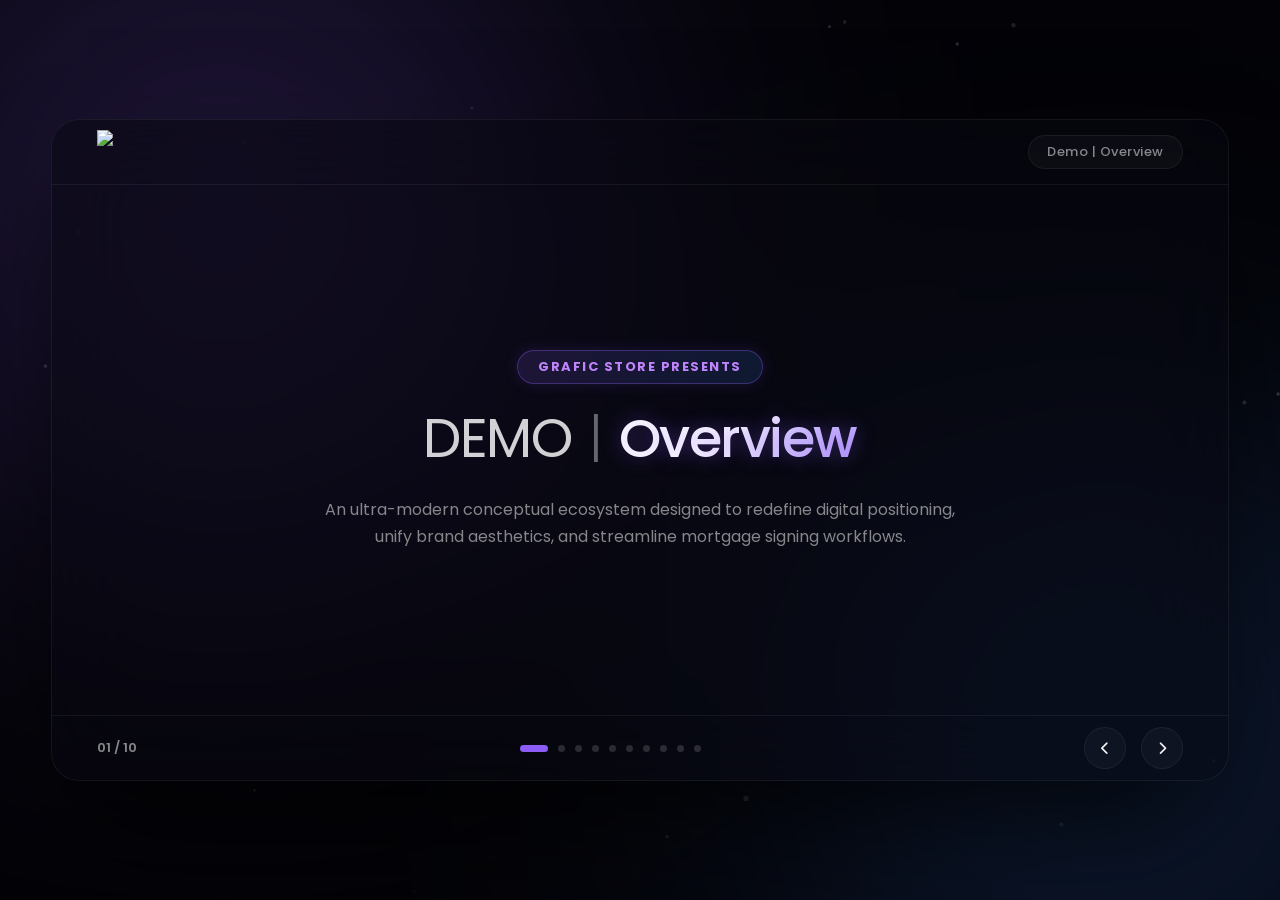
==== index.html @ 29090234 "Update index.html" ====
<!DOCTYPE html>
<html lang="es">
<head>
    <meta charset="UTF-8">
    <meta name="viewport" content="width=device-width, initial-scale=1.0">
    <title> Demo | Overview - Rebranding Snapdocs</title>
    <link rel="preconnect" href="https://fonts.googleapis.com">
    <link rel="preconnect" href="https://fonts.gstatic.com" crossorigin>
    <link href="https://fonts.googleapis.com/css2?family=Poppins:wght@300;400;500;600;700;800;900&family=Space+Grotesk:wght@500;700&display=swap" rel="stylesheet">
    <link rel="stylesheet" href="https://cdnjs.cloudflare.com/ajax/libs/font-awesome/6.4.0/css/all.min.css">
    <link rel="stylesheet" href="style.css">

    <style>
        /* LIGHTBOX */
        #lightbox {
            display: none;
            position: fixed;
            inset: 0;
            z-index: 9999;
            background: rgba(0, 0, 0, 0.92);
            backdrop-filter: blur(20px);
            align-items: center;
            justify-content: center;
            cursor: zoom-out;
        }
        #lightbox.open {
            display: flex;
        }
        #lightbox-content {
            position: relative;
            max-width: 92vw;
            max-height: 92vh;
            display: flex;
            align-items: center;
            justify-content: center;
        }
        #lightbox-img {
            max-width: 92vw;
            max-height: 92vh;
            border-radius: 16px;
            object-fit: contain;
            box-shadow: 0 40px 80px rgba(0,0,0,0.8);
            display: none;
        }
        #lightbox-video {
            width: min(92vw, calc(92vh * 9 / 16));
            height: min(92vh, calc(92vw * 16 / 9));
            border-radius: 16px;
            border: none;
            display: none;
            box-shadow: 0 40px 80px rgba(0,0,0,0.8);
        }
        #lightbox-close {
            position: fixed;
            top: 24px;
            right: 28px;
            width: 44px;
            height: 44px;
            background: rgba(255,255,255,0.08);
            border: 1px solid rgba(255,255,255,0.15);
            border-radius: 50%;
            color: #fff;
            font-size: 20px;
            cursor: pointer;
            display: flex;
            align-items: center;
            justify-content: center;
            transition: all 0.3s ease;
            z-index: 10000;
        }
        #lightbox-close:hover {
            background: rgba(255,255,255,0.18);
            transform: scale(1.1);
        }
        .media-placeholder {
            cursor: zoom-in;
        }
    </style>
</head>
<body>

    
    <!-- LIGHTBOX -->
    <div id="lightbox">
        <button id="lightbox-close"><i class="fa-solid fa-xmark"></i></button>
        <div id="lightbox-content">
            <img id="lightbox-img" src="" alt="fullscreen">
            <iframe id="lightbox-video" src="" allow="autoplay; fullscreen" allowfullscreen></iframe>
        </div>
    </div>

    <canvas id="bg-canvas"></canvas>

    <div class="ambient-glows">
        <div class="glow-orb glow-1" id="orb1"></div>
        <div class="glow-orb glow-2" id="orb2"></div>
    </div>

    <div class="presentation-frame">
        
        <!-- HEADER -->
        <div class="presentation-header">
            <div class="agency-logo" id="header-logo">
                <img src="https://i.ibb.co/gbS6cgdw/LOGO-GS-3-2.png" style="height: 44px; width: auto; object-fit: contain;">
            </div>
            <div class="brand-indicator" id="header-indicator">Demo | Overview</div>
        </div>

        <!-- SLIDES -->
        <div class="slides-viewport" id="viewport">

            <!-- SLIDE 1: PORTADA -->
            <div class="slide active" data-theme="grafic" data-title="Demo | Visión general">
                <div style="text-align: center; max-width: 850px; margin: 0 auto; display: flex; flex-direction: column; align-items: center; justify-content: center; height: 100%;">
                    <span class="cyber-badge">Grafic Store Presents</span>
                    <h1 class="slide-title-large" style="margin-bottom: 25px; line-height: 1.2;">
                        <span style="font-weight: 400; opacity: 0.85;">DEMO</span> 
                        <span style="font-weight: 300; opacity: 0.4; margin: 0 10px;">|</span> 
                        <span style="font-weight: 500;" class="text-glow-cyber">Overview</span>
                    </h1>
                    <p class="text-desc" style="max-width: 650px; font-size: 16px; text-align: center; margin-bottom: 0;">
                        An ultra-modern conceptual ecosystem designed to redefine digital positioning, unify brand aesthetics, and streamline mortgage signing workflows.
                    </p>
                </div>
            </div>

            <!-- SLIDE 2: IMAGEN FULL -->

            <div class="slide" data-theme="grafic" data-title="CRM Optimization">
                <div class="slide-focused-layout">    
                    <div class="focused-media-container">
                        <!-- SLIDE 2/3 - IMAGEN FULL. Reemplaza el src con tu link de ibb.co -->
                        <div class="media-placeholder">
                            <img src="https://i.ibb.co/Xrz2wTmD/CRM-2-0.jpg" alt="CRM Grafic Store" onerror="this.style.display='none'; this.nextElementSibling.style.display='flex';">
                            <div class="placeholder-info" style="display:none;">
                                <i class="fa-solid fa-image" style="color: var(--accent-grafic)"></i>
                                <p style="font-weight:500; font-size:15px;">slide-3-crm.png</p>
                            </div>
                        </div>
                    </div>
                </div>
            </div>

            <!-- SLIDE 3: PROPUESTA SNAPDOCS INTRO -->
                <div class="slide" data-theme="snapdocs" data-title="Snapdocs proposal">
                <div class="slide-focused-layout">
                    <div class="focused-media-container">
                        <!-- 
                            ============================================================
                            SLIDE 4 - BRAND IDENTITY / PALETA DE COLORES
                            Coloca tu imagen en /public/img/ y actualiza el src abajo.
                            Ejemplo: src="/slide-4-brand-identity.png"
                            ============================================================
                        -->
                        <div class="media-placeholder" style="border-color: rgba(255,107,0,0.2);">
                            <img src="https://i.ibb.co/27Hw1ghk/SNAP.png" alt="Snapdocs Brand Identity" onerror="this.style.display='none'; this.nextElementSibling.style.display='flex';">
                            <div class="placeholder-info" style="display:none;">
                                <i class="fa-solid fa-palette" style="color: var(--accent-snapdocs)"></i>
                                <p style="font-weight:500; font-size:15px;">slide-4-brand-identity.png</p>
                                <p style="font-size:12px; color:var(--text-muted);">Coloca la imagen en /public/img/</p>
                            </div>
                        </div>
                    </div>
                </div>
            </div>

            <!-- SLIDE 4: PORTADA FACEBOOK -->
            <div class="slide" data-theme="snapdocs" data-title="Facebook Cover">
                <div class="slide-focused-layout">
                    <div class="focused-media-container">
                        <!-- 
                            ============================================================
                            SLIDE 5 - PORTADA FACEBOOK (820 x 312 px recomendado)
                            Coloca tu imagen en /public/img/ y actualiza el src abajo.
                            Ejemplo: src="https://i.ibb.co/PvLNTbbC/SNAP-PORTADA-2x.jpg"
                            ============================================================
                        -->
                        <div class="media-placeholder" style="border-color: rgba(255,107,0,0.2);">
                            <img src="https://i.ibb.co/PvLNTbbC/SNAP-PORTADA-2x.jpg" alt="Portada de Facebook" onerror="this.style.display='none'; this.nextElementSibling.style.display='flex';">
                            <div class="placeholder-info" style="display:none;">
                                <i class="fa-brands fa-facebook" style="color: var(--accent-snapdocs)"></i>
                                <p style="font-weight:500; font-size:15px;">slide-5-facebook-cover.jpg</p>
                                <p style="font-size:12px; color:var(--text-muted);">(820 x 312 px)</p>
                            </div>
                        </div>
                    </div>
                </div>
            </div>

            <!-- SLIDE 5: MOCKUP DISPOSITIVO -->
            <div class="slide" data-theme="snapdocs" data-title="Mockup">
                <div class="slide-focused-layout">
                    <div class="focused-media-container">
                        <!-- 
                            ============================================================
                            SLIDE 6 - MOCKUP DISPOSITIVO (Laptop / Desktop)
                            Coloca tu imagen en /public/img/ y actualiza el src abajo.
                            Ejemplo: src="/slide-6-mockup-device.png"
                            ============================================================
                        -->
                        <div class="media-placeholder" style="border-color: rgba(255,107,0,0.2);">
                            <img src="https://i.ibb.co/WNVPKm93/VISTA-PREVIA.jpg" alt="Mockup en Dispositivo" onerror="this.style.display='none'; this.nextElementSibling.style.display='flex';">
                            <div class="placeholder-info" style="display:none;">
                                <i class="fa-solid fa-desktop" style="color: var(--accent-snapdocs)"></i>
                                <p style="font-weight:500; font-size:15px;">slide-6-mockup-device.png</p>
                                <p style="font-size:12px; color:var(--text-muted);">Dispositivo digital / Laptop</p>
                            </div>
                        </div>
                    </div>
                </div>
            </div>

            <!-- SLIDE 6: CARRUSEL 3 IMÁGENES -->
            <div class="slide" data-theme="snapdocs" data-title="carousel">
                <div class="slide-focused-layout">
                    <div class="focused-media-container">
                        <div style="display: grid; grid-template-columns: repeat(3, 1fr); gap: 20px; width: 100%; height: 100%;">
                            
                            <!-- 
                                ============================================================
                                SLIDE 7 - CARRUSEL: 3 imágenes (cuadradas idealmente)
                                Coloca tus imágenes en /public/img/ y actualiza los src.
                                slide-7-carousel-1.png
                                slide-7-carousel-2.png
                                slide-7-carousel-3.png
                                ============================================================
                            -->

                            <div class="media-placeholder" style="border-color: rgba(255,107,0,0.2);">
                                <img src="https://i.ibb.co/21PJw4vz/1.png" alt="Campaña 1" onerror="this.style.display='none'; this.nextElementSibling.style.display='flex';">
                                <div class="placeholder-info" style="display:none;">
                                    <i class="fa-solid fa-image" style="color: var(--accent-snapdocs); font-size: 32px;"></i>
                                    <p style="font-size:13px;">slide-7-carousel-1.png</p>
                                </div>
                            </div>

                            <div class="media-placeholder" style="border-color: rgba(255,107,0,0.2);">
                                <img src="https://i.ibb.co/hxghMWzP/2.png" alt="Campaña 2" onerror="this.style.display='none'; this.nextElementSibling.style.display='flex';">
                                <div class="placeholder-info" style="display:none;">
                                    <i class="fa-solid fa-image" style="color: var(--accent-snapdocs); font-size: 32px;"></i>
                                    <p style="font-size:13px;">slide-7-carousel-2.png</p>
                                </div>
                            </div>

                            <div class="media-placeholder" style="border-color: rgba(255,107,0,0.2);">
                                <img src="https://i.ibb.co/Psm5RkVF/3.png" alt="Campaña 3" onerror="this.style.display='none'; this.nextElementSibling.style.display='flex';">
                                <div class="placeholder-info"     style="display:none;">
                                    <i class="fa-solid fa-image" style="color: var(--accent-snapdocs); font-size: 32px;"></i>
                                    <p style="font-size:13px;">slide-7-carousel-3.png</p>
                                </div>
                            </div>

                        </div>
                    </div>
                </div>
            </div>

            <!-- SLIDE 7: MOCKUP ESTACIÓN DE TRABAJO -->
            <div class="slide" data-theme="snapdocs" data-title="highlights">
                <div class="slide-focused-layout">
                    <div class="focused-media-container">
                        <!-- 
                            ============================================================
                            SLIDE 8 - MOCKUP ESTACIÓN DE TRABAJO
                            Coloca tu imagen en /public/img/ y actualiza el src abajo.
                            Ejemplo: src="/slide-8-workstation.png"
                            ============================================================
                        -->
                        <div class="media-placeholder" style="border-color: rgba(255,107,0,0.2);">
                            <img src="https://i.ibb.co/6pr0L7j/ICONOSS2.png" alt="Mockup Corporativo" onerror="this.style.display='none'; this.nextElementSibling.style.display='flex';">
                            <div class="placeholder-info" style="display:none;">
                                <i class="fa-solid fa-laptop-code" style="color: var(--accent-snapdocs)"></i>
                                <p style="font-weight:500; font-size:15px;">slide-8-workstation.png</p>
                                <p style="font-size:12px; color:var(--text-muted);">Estación de trabajo corporativa</p>
                            </div>
                        </div>
                    </div>
                </div>
            </div>

            <!-- SLIDE 8: BRAND HIGHLIGHTS / TAGLINE -->
            <div class="slide" data-theme="snapdocs" data-title="Instagram feed">
                <div class="slide-focused-layout">
                    <div class="focused-media-container">
                        <!-- 
                            ============================================================
                            SLIDE 9 - BRAND HIGHLIGHT / TAGLINE ("Make mortgage a snap.")
                            Coloca tu imagen en /public/img/ y actualiza el src abajo.
                            Ejemplo: src="/slide-9-brand-highlight.png"
                            ============================================================
                        -->
                        <div class="media-placeholder" style="border-color: rgba(255,107,0,0.2);">
                            <img src="https://i.ibb.co/S4HT1vhL/FEED-IG.jpg" alt="Make mortgage a snap." onerror="this.style.display='none'; this.nextElementSibling.style.display='flex';">
                            <div class="placeholder-info" style="display:none;">
                                <i class="fa-solid fa-star" style="color: var(--accent-snapdocs)"></i>
                                <p style="font-weight:500; font-size:15px;">slide-9-brand-highlight.png</p>
                                <p style="font-size:12px; color:var(--text-muted);">Make mortgage a snap.</p>
                            </div>
                        </div>
                    </div>
                </div>
            </div>

            
<!-- SLIDE VIDEO VERTICAL -->
<div class="slide" data-theme="snapdocs" data-title="Video">
    <div class="slide-focused-layout">

        <div style="height: 90%; aspect-ratio: 9/16; position: relative; margin: 0 auto;">

            <div class="media-placeholder"
                style="position:relative; width:100%; height:100%; border-color: rgba(255,107,0,0.2); border-radius: 20px; overflow: hidden;">

                <video
                    autoplay
                    muted
                    loop
                    playsinline
                    webkit-playsinline
                    controls
                    style="
                        position:absolute;
                        top:0;
                        left:0;
                        width:100%;
                        height:100%;
                        object-fit:cover;
                        border-radius:20px;
                    ">

                    <source src="./video.mp4" type="video/mp4">

                </video>

            </div>

        </div>

    </div>
</div>

            
            <!-- SLIDE 10: CIERRE / CONTACTO -->
            <div class="slide slide-closing" data-theme="grafic" data-title="Closing">
                <div class="slide-focused-layout" style="justify-content: center; gap: 24px;">
                    <div style="text-align: center;">
                        <span class="cyber-badge" style="box-shadow: 0 0 25px rgba(139, 92, 246, 0.35);">Evoluciona tu Marca hoy con:</span>
                        <h1 class="slide-title-large" style="font-size: 58px; margin-bottom: 25px;"><span class="text-glow-cyber">Grafic Store</span></h1>
                    </div>
                    
                </div>
            </div>

        </div>

        <!-- FOOTER -->
        <div class="presentation-footer">
            <div class="slide-counter" id="slide-num">01 / 10</div>
            <div class="progress-dots" id="dots-container"></div>
            <div class="nav-buttons">
                <button class="nav-btn" id="prev-btn" title="Anterior"><i class="fa-solid fa-chevron-left"></i></button>
                <button class="nav-btn" id="next-btn" title="Siguiente"><i class="fa-solid fa-chevron-right"></i></button>
            </div>
        </div>

    </div>

    <script src="app.js"></script>

    <script>
        // LIGHTBOX
        const lightbox      = document.getElementById('lightbox');
        const lbImg         = document.getElementById('lightbox-img');
        const lbVideo       = document.getElementById('lightbox-video');
        const lbClose       = document.getElementById('lightbox-close');

        function openLightbox(type, src) {
            lightbox.classList.add('open');
            if (type === 'img') {
                lbImg.src = src;
                lbImg.style.display = 'block';
                lbVideo.style.display = 'none';
                lbVideo.src = '';
            } else {
                // video: añadir autoplay al src
                lbVideo.src = src.includes('?') ? src + '&autoplay=1' : src + '?autoplay=1';
                lbVideo.style.display = 'block';
                lbImg.style.display = 'none';
                lbImg.src = '';
            }
            document.body.style.overflow = 'hidden';
        }

        function closeLightbox() {
            lightbox.classList.remove('open');
            lbImg.src = '';
            lbVideo.src = '';
            lbImg.style.display = 'none';
            lbVideo.style.display = 'none';
            document.body.style.overflow = '';
        }

        // Click fuera cierra
        lightbox.addEventListener('click', (e) => {
            if (e.target === lightbox) closeLightbox();
        });

        lbClose.addEventListener('click', closeLightbox);

        // Tecla Escape cierra
        document.addEventListener('keydown', (e) => {
            if (e.key === 'Escape') closeLightbox();
        });

        // Asignar click a todas las imágenes dentro de media-placeholder
        document.addEventListener('DOMContentLoaded', () => {
            // Imágenes
            document.querySelectorAll('.media-placeholder img').forEach(img => {
                img.style.cursor = 'zoom-in';
                img.addEventListener('click', (e) => {
                    e.stopPropagation();
                    if (img.src && !img.src.includes('undefined')) {
                        openLightbox('img', img.src);
                    }
                });
            });

            // Iframes de video
            document.querySelectorAll('.media-placeholder iframe').forEach(iframe => {
                // Crear overlay clickeable encima del iframe
                const overlay = document.createElement('div');
                overlay.style.cssText = 'position:absolute;inset:0;z-index:6;cursor:zoom-in;';
                overlay.title = 'Click para pantalla completa';
                overlay.addEventListener('click', (e) => {
                    e.stopPropagation();
                    const src = iframe.src.replace('?autoplay=1','').replace('&autoplay=1','');
                    openLightbox('video', src);
                });
                iframe.parentElement.appendChild(overlay);
            });
        });
    </script>
</body>
</html>
---- style.css ----
:root {
    --bg-primary: #030307;
    --bg-secondary: #080811;
    --accent-grafic: #8b5cf6;
    --accent-snapdocs: #ff6b00;
    --glow-1: var(--accent-grafic);
    --glow-2: #3b82f6;
    --text-main: #f5f5f7;
    --text-muted: #86868b;
    --glass-bg: rgba(255, 255, 255, 0.02);
    --glass-border: rgba(255, 255, 255, 0.06);
    --transition-smooth: all 0.6s cubic-bezier(0.16, 1, 0.3, 1);
}

* {
    box-sizing: border-box;
    margin: 0;
    padding: 0;
    font-family: 'Poppins', sans-serif;
    -webkit-font-smoothing: antialiased;
}

body {
    background-color: var(--bg-primary);
    color: var(--text-main);
    overflow: hidden;
    height: 100vh;
    width: 100vw;
    display: flex;
    align-items: center;
    justify-content: center;
}

#bg-canvas {
    position: absolute;
    top: 0; left: 0;
    width: 100%; height: 100%;
    z-index: 1;
    pointer-events: none;
}

.ambient-glows {
    position: absolute;
    width: 100%; height: 100%;
    top: 0; left: 0;
    z-index: 2;
    pointer-events: none;
    overflow: hidden;
}

.glow-orb {
    position: absolute;
    border-radius: 50%;
    filter: blur(160px);
    opacity: 0.22;
    mix-blend-mode: screen;
    transition: var(--transition-smooth);
}

.glow-1 {
    width: 700px; height: 700px;
    background: var(--glow-1);
    top: -15%; left: -10%;
}

.glow-2 {
    width: 600px; height: 600px;
    background: var(--glow-2);
    bottom: -15%; right: -10%;
}

.presentation-frame {
    position: relative;
    width: 92vw;
    height: 51.75vw;
    max-width: 1366px;
    max-height: 768px;
    background: rgba(8, 8, 17, 0.55);
    border-radius: 28px;
    border: 1px solid var(--glass-border);
    backdrop-filter: blur(40px);
    z-index: 10;
    overflow: hidden;
    display: flex;
    flex-direction: column;
    box-shadow: 0 60px 120px -30px rgba(0,0,0,0.85);
}

.presentation-header {
    height: 65px;
    padding: 0 45px;
    display: flex;
    align-items: center;
    justify-content: space-between;
    border-bottom: 1px solid var(--glass-border);
    z-index: 20;
}

.agency-logo {
    font-weight: 800;
    font-size: 19px;
    letter-spacing: 1.5px;
    color: var(--text-main);
    display: flex;
    align-items: center;
    gap: 12px;
    transition: var(--transition-smooth);
}

.agency-logo span {
    color: var(--accent-grafic);
    text-shadow: 0 0 15px rgba(139, 92, 246, 0.6);
    transition: var(--transition-smooth);
}

.brand-indicator {
    font-size: 13px;
    color: var(--text-muted);
    font-weight: 500;
    background: rgba(255,255,255,0.03);
    padding: 6px 18px;
    border-radius: 30px;
    border: 1px solid var(--glass-border);
    letter-spacing: 0.5px;
}

.slides-viewport {
    flex: 1;
    position: relative;
    overflow: hidden;
}

.slide {
    position: absolute;
    top: 0; left: 0;
    width: 100%; height: 100%;
    padding: 10px 10px;
    display: flex;
    flex-direction: column;    
    justify-content: center;
    opacity: 0;
    pointer-events: none;
    transform: scale(0.97) translateY(15px);
    transition: opacity 0.8s cubic-bezier(0.16, 1, 0.3, 1), transform 0.8s cubic-bezier(0.16, 1, 0.3, 1);
    z-index: 15;
}

.slide.active {
    opacity: 1;
    pointer-events: auto;
    transform: scale(1) translateY(0);
}

.presentation-footer {
    height: 65px;
    padding: 0 45px;
    display: flex;
    align-items: center;
    justify-content: space-between;
    border-top: 1px solid var(--glass-border);
    z-index: 20;
}

.nav-buttons { display: flex; gap: 15px; }

.nav-btn {
    background: rgba(255, 255, 255, 0.03);
    border: 1px solid var(--glass-border);
    color: var(--text-main);
    width: 42px; height: 42px;
    border-radius: 50%;
    cursor: pointer;
    display: flex;
    align-items: center;
    justify-content: center;
    transition: var(--transition-smooth);
}

.nav-btn:hover {
    background: rgba(255, 255, 255, 0.08);
    transform: scale(1.08);
    border-color: rgba(255, 255, 255, 0.18);
}

.slide-counter {
    font-size: 13px;
    color: var(--text-muted);
    font-weight: 600;
}

.progress-dots { display: flex; gap: 10px; }

.dot {
    width: 7px; height: 7px;
    border-radius: 50%;
    background: rgba(255, 255, 255, 0.15);
    cursor: pointer;
    transition: var(--transition-smooth);
}

.dot.active {
    background: var(--accent-grafic);
    width: 28px;
    border-radius: 12px;
}

/* LAYOUT ENFOCADO (80% ALTO) */
.slide-focused-layout {
    display:flex;
    align-items:center;
    justify-content:center;
    width:100%;
    height:100%;
    padding:0;
}

.focused-media-container {
    width: 100%;
    height: 100%;
    margin: 0 auto;
    position: relative;
}

/* TIPOGRAFÍA */
.slide-title-large {
    font-size: 54px;
    line-height: 1.15;
    margin-bottom: 20px;
    font-weight: 900;
    letter-spacing: -1.5px;
}

.slide-title-standard {
    font-size: 40px;
    margin-bottom: 20px;
    font-weight: 800;
    letter-spacing: -1px;
    background: linear-gradient(135deg, #fff, #a1a1a6);
    -webkit-background-clip: text;
    -webkit-text-fill-color: transparent;
}

.text-desc {
    font-size: 15px;
    color: var(--text-muted);
    line-height: 1.7;
    margin-bottom: 25px;
    font-weight: 400;
}

/* GLASS PANELS */
.glass-panel {
    background: var(--glass-bg);
    border: 1px solid var(--glass-border);
    border-radius: 20px;
    backdrop-filter: blur(15px);
    padding: 30px;
    transition: var(--transition-smooth);
}

.glass-panel:hover {
    border-color: rgba(255, 255, 255, 0.12);
    transform: translateY(-4px);
    background: rgba(255, 255, 255, 0.04);
}

/* MEDIA PLACEHOLDER */
.media-placeholder {
    position: relative;
    background: transparent;
    border: none;
    border-radius: 0;
    width: 100%;
    height: 100%;
    display: flex;
    align-items: center;
    justify-content: center;
    overflow: visible;
    transition: var(--transition-smooth);
    box-shadow: none;
}

.media-placeholder img,
.media-placeholder video {
    width: 100%;
    height: 100%;
    object-fit: contain;
    position: relative;
    top: auto;
    left: auto;
    border-radius: 0;
}

.placeholder-info {
    z-index: 5;
    text-align: center;
    padding: 20px;
    display: flex;
    flex-direction: column;
    align-items: center;
    gap: 12px;
}

.placeholder-info i {
    font-size: 40px;
    color: var(--text-muted);
}

/* GRID LAYOUTS */
.grid-2 {
    display: grid;
    grid-template-columns: 1.15fr 0.85fr;
    gap: 45px;
    height: 100%;
    align-items: center;
}

.service-list {
    display: flex;
    flex-direction: row;
    gap: 24px;
    margin-top: 15px;
    width: 100%;
}

.service-item {
    flex: 1;
    display: flex;
    flex-direction: column;
    align-items: flex-start;
    gap: 15px;
}

.service-icon {
    width: 48px; height: 48px;
    background: rgba(139, 92, 246, 0.08);
    border: 1px solid rgba(139, 92, 246, 0.25);
    border-radius: 14px;
    display: flex;
    align-items: center;
    justify-content: center;
    color: var(--accent-grafic);
    font-size: 20px;
}

.crm-features {
    display: grid;
    grid-template-columns: 1fr 1fr;
    gap: 15px;
    margin-top: 15px;
}

/* BADGES & GLOWS */
.cyber-badge {
    background: linear-gradient(90deg, rgba(139, 92, 246, 0.15) 0%, rgba(59, 130, 246, 0.15) 100%);
    border: 1px solid rgba(139, 92, 246, 0.35);
    color: #c084fc;
    padding: 6px 20px;
    border-radius: 100px;
    font-size: 13px;
    font-weight: 700;
    display: inline-block;
    margin-bottom: 22px;
    letter-spacing: 1.5px;
    text-transform: uppercase;
    box-shadow: 0 0 15px rgba(139, 92, 246, 0.15);
}

.text-glow-cyber {
    text-shadow: 0 0 20px rgba(139, 92, 246, 0.4);
    background: linear-gradient(135deg, #fff 40%, #a78bfa 100%);
    -webkit-background-clip: text;
    -webkit-text-fill-color: transparent;
}

/* ANIMACIONES DE ENTRADA */
.slide-title-large,
.slide-title-standard,
.text-desc,
.glass-panel,
.media-placeholder,
.service-list {
    animation: slideInUp 0.8s cubic-bezier(0.16, 1, 0.3, 1) both;
}

.slide-title-large   { animation-delay: 0.1s; }
.slide-title-standard{ animation-delay: 0.1s; }
.text-desc           { animation-delay: 0.2s; }
.glass-panel         { animation-delay: 0.3s; }
.media-placeholder   { animation-delay: 0.4s; }

@keyframes slideInUp {
    from { opacity: 0; transform: translateY(25px); }
    to   { opacity: 1; transform: translateY(0); }
}

/* ULTIMO SLIDE CENTRADO */
.slide:last-child {
    display: flex;
    align-items: center;
    justify-content: center;
    text-align: center;
}

.slide:last-child .grid-2,
.slide:last-child .slide-focused-layout,
.slide:last-child .glass-panel {
    width: 100%;
    display: flex;
    flex-direction: column;
    align-items: center;
    justify-content: center;
}
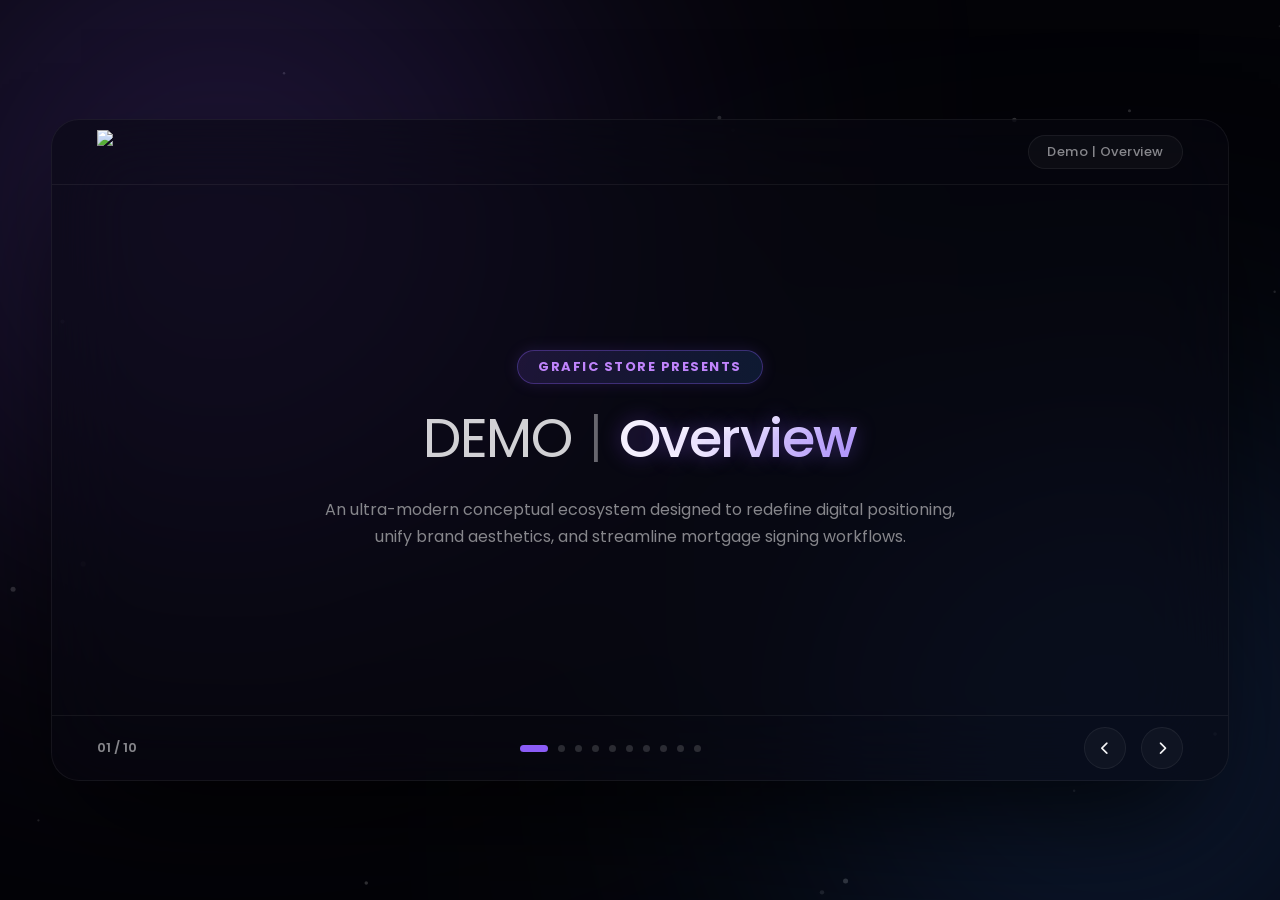
==== commit 49215619: "Update index.html" ====
--- a/index.html
+++ b/index.html
@@ -424,20 +424,52 @@
                     }
                 });
             });
-
-            // Iframes de video
-            document.querySelectorAll('.media-placeholder iframe').forEach(iframe => {
-                // Crear overlay clickeable encima del iframe
-                const overlay = document.createElement('div');
-                overlay.style.cssText = 'position:absolute;inset:0;z-index:6;cursor:zoom-in;';
-                overlay.title = 'Click para pantalla completa';
-                overlay.addEventListener('click', (e) => {
-                    e.stopPropagation();
-                    const src = iframe.src.replace('?autoplay=1','').replace('&autoplay=1','');
-                    openLightbox('video', src);
-                });
-                iframe.parentElement.appendChild(overlay);
-            });
+            
+
+            // Videos locales MP4
+document.querySelectorAll('.media-placeholder video').forEach(video => {
+
+    const overlay = document.createElement('div');
+
+    overlay.style.cssText = `
+        position:absolute;
+        inset:0;
+        z-index:6;
+        cursor:zoom-in;
+    `;
+
+    overlay.title = 'Click para pantalla completa';
+
+    overlay.addEventListener('click', (e) => {
+        e.stopPropagation();
+
+        const src = video.querySelector('source').src;
+
+        lbVideo.outerHTML = `
+            <video
+                id="lightbox-video"
+                autoplay
+                muted
+                loop
+                controls
+                playsinline
+                style="
+                    width:min(92vw, calc(92vh * 9 / 16));
+                    height:min(92vh, calc(92vw * 16 / 9));
+                    border-radius:16px;
+                    object-fit:cover;
+                    box-shadow:0 40px 80px rgba(0,0,0,0.8);
+                ">
+                <source src="${src}" type="video/mp4">
+            </video>
+        `;
+
+        lightbox.classList.add('open');
+        document.body.style.overflow = 'hidden';
+    });
+
+    video.parentElement.appendChild(overlay);
+    
         });
     </script>
 </body>
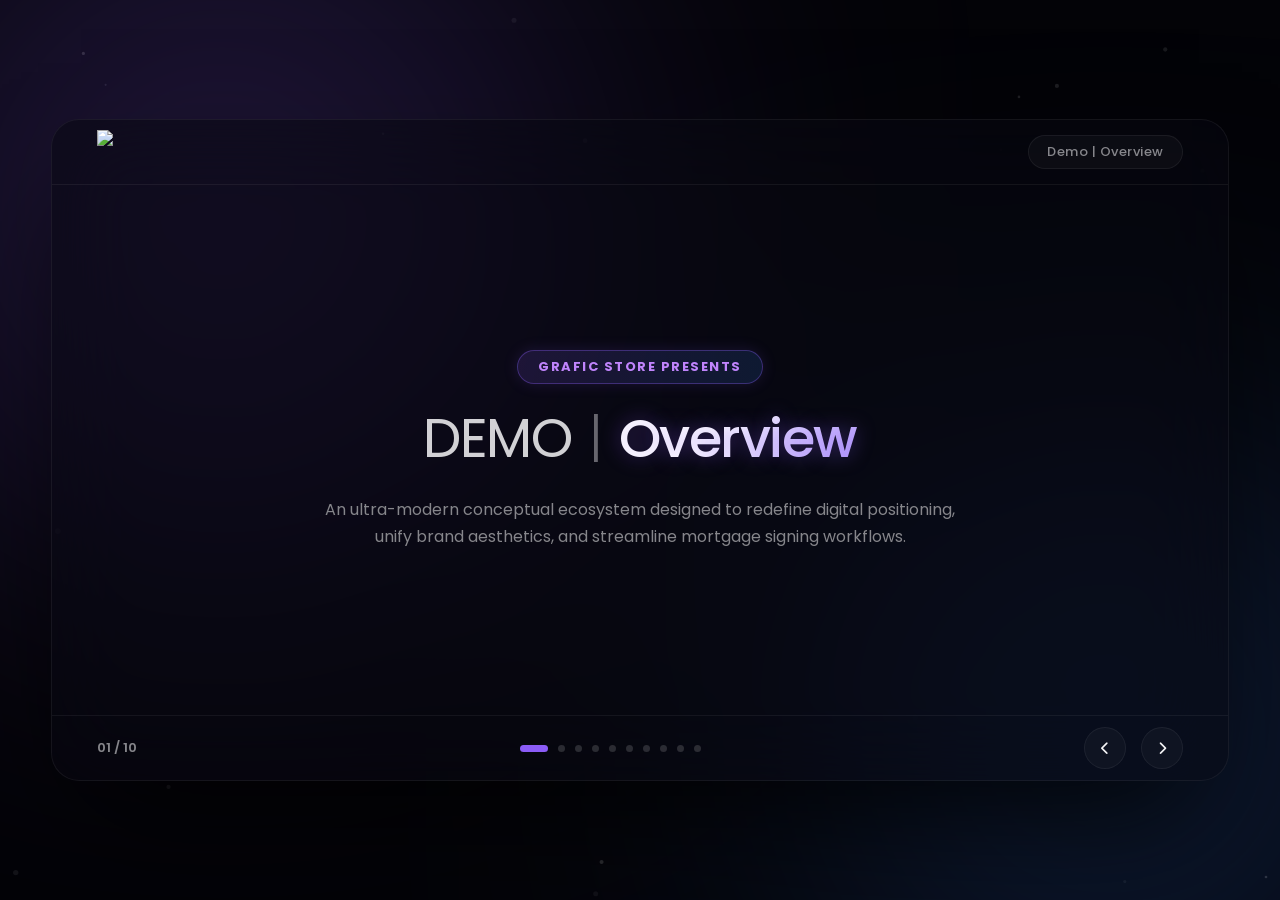
==== commit 450eba83: "Update index.html" ====
--- a/index.html
+++ b/index.html
@@ -302,43 +302,47 @@
             </div>
 
             
-<!-- SLIDE VIDEO VERTICAL -->
+<!-- SLIDE VIDEO YOUTUBE -->
 <div class="slide" data-theme="snapdocs" data-title="Video">
+
     <div class="slide-focused-layout">
 
         <div style="height: 90%; aspect-ratio: 9/16; position: relative; margin: 0 auto;">
 
             <div class="media-placeholder"
-                style="position:relative; width:100%; height:100%; border-color: rgba(255,107,0,0.2); border-radius: 20px; overflow: hidden;">
-
-                <video
-                    autoplay
-                    muted
-                    loop
-                    playsinline
-                    webkit-playsinline
-                    controls
+                style="
+                    position:relative;
+                    width:100%;
+                    height:100%;
+                    border-color: rgba(255,107,0,0.2);
+                    border-radius: 20px;
+                    overflow: hidden;
+                ">
+
+                <iframe
+                    src="https://www.youtube.com/embed/e7B8Pl4Uk24?autoplay=1&mute=1&loop=1&playlist=e7B8Pl4Uk24&controls=1&rel=0"
+                    title="Snapdocs Video"
+                    frameborder="0"
+                    allow="autoplay; encrypted-media; fullscreen"
+                    allowfullscreen
                     style="
                         position:absolute;
                         top:0;
                         left:0;
                         width:100%;
                         height:100%;
-                        object-fit:cover;
+                        border:none;
                         border-radius:20px;
                     ">
-
-                    <source src="./video.mp4" type="video/mp4">
-
-                </video>
+                </iframe>
 
             </div>
 
         </div>
 
     </div>
+
 </div>
-
             
             <!-- SLIDE 10: CIERRE / CONTACTO -->
             <div class="slide slide-closing" data-theme="grafic" data-title="Closing">
@@ -427,50 +431,83 @@
             
 
             // Videos locales MP4
-document.querySelectorAll('.media-placeholder video').forEach(video => {
-
-    const overlay = document.createElement('div');
-
-    overlay.style.cssText = `
-        position:absolute;
-        inset:0;
-        z-index:6;
-        cursor:zoom-in;
-    `;
-
-    overlay.title = 'Click para pantalla completa';
-
-    overlay.addEventListener('click', (e) => {
-        e.stopPropagation();
-
-        const src = video.querySelector('source').src;
-
-        lbVideo.outerHTML = `
-            <video
-                id="lightbox-video"
-                autoplay
-                muted
-                loop
-                controls
-                playsinline
-                style="
-                    width:min(92vw, calc(92vh * 9 / 16));
-                    height:min(92vh, calc(92vw * 16 / 9));
-                    border-radius:16px;
-                    object-fit:cover;
-                    box-shadow:0 40px 80px rgba(0,0,0,0.8);
-                ">
-                <source src="${src}" type="video/mp4">
-            </video>
-        `;
-
+
+    <script>
+
+    // LIGHTBOX
+    const lightbox      = document.getElementById('lightbox');
+    const lbImg         = document.getElementById('lightbox-img');
+    const lbVideo       = document.getElementById('lightbox-video');
+    const lbClose       = document.getElementById('lightbox-close');
+
+    function openLightbox(type, src) {
         lightbox.classList.add('open');
+
+        if (type === 'img') {
+            lbImg.src = src;
+            lbImg.style.display = 'block';
+
+            lbVideo.style.display = 'none';
+            lbVideo.src = '';
+
+        } else {
+
+            lbVideo.src = src.includes('?')
+                ? src + '&autoplay=1'
+                : src + '?autoplay=1';
+
+            lbVideo.style.display = 'block';
+
+            lbImg.style.display = 'none';
+            lbImg.src = '';
+        }
+
         document.body.style.overflow = 'hidden';
+    }
+
+    function closeLightbox() {
+        lightbox.classList.remove('open');
+
+        lbImg.src = '';
+        lbVideo.src = '';
+
+        lbImg.style.display = 'none';
+        lbVideo.style.display = 'none';
+
+        document.body.style.overflow = '';
+    }
+
+    lightbox.addEventListener('click', (e) => {
+        if (e.target === lightbox) closeLightbox();
     });
 
-    video.parentElement.appendChild(overlay);
-    
+    lbClose.addEventListener('click', closeLightbox);
+
+    document.addEventListener('keydown', (e) => {
+        if (e.key === 'Escape') closeLightbox();
+    });
+
+    // SOLO IMÁGENES
+    document.addEventListener('DOMContentLoaded', () => {
+
+        document.querySelectorAll('.media-placeholder img').forEach(img => {
+
+            img.style.cursor = 'zoom-in';
+
+            img.addEventListener('click', (e) => {
+
+                e.stopPropagation();
+
+                if (img.src && !img.src.includes('undefined')) {
+                    openLightbox('img', img.src);
+                }
+
+            });
+
         });
-    </script>
+
+    });
+
+</script>
 </body>
 </html>
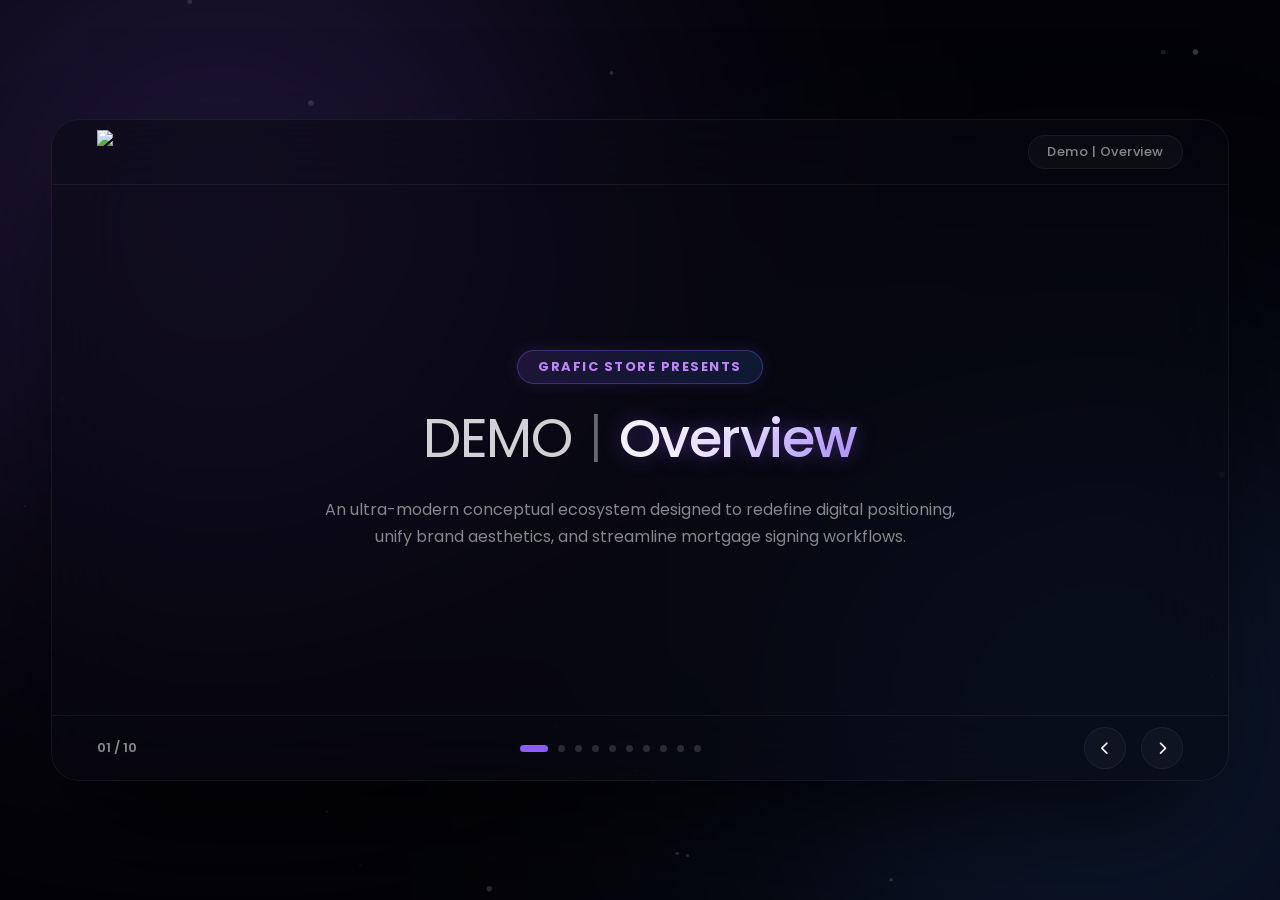
==== commit ca1abedc: "Add files via upload" ====
--- a/index.html
+++ b/index.html
@@ -3,29 +3,25 @@
 <head>
     <meta charset="UTF-8">
     <meta name="viewport" content="width=device-width, initial-scale=1.0">
-    <title> Demo | Overview - Rebranding Snapdocs</title>
+    <title>Demo | Overview - Rebranding Snapdocs</title>
     <link rel="preconnect" href="https://fonts.googleapis.com">
     <link rel="preconnect" href="https://fonts.gstatic.com" crossorigin>
     <link href="https://fonts.googleapis.com/css2?family=Poppins:wght@300;400;500;600;700;800;900&family=Space+Grotesk:wght@500;700&display=swap" rel="stylesheet">
     <link rel="stylesheet" href="https://cdnjs.cloudflare.com/ajax/libs/font-awesome/6.4.0/css/all.min.css">
     <link rel="stylesheet" href="style.css">
-
     <style>
-        /* LIGHTBOX */
         #lightbox {
             display: none;
             position: fixed;
             inset: 0;
             z-index: 9999;
-            background: rgba(0, 0, 0, 0.92);
+            background: rgba(0,0,0,0.92);
             backdrop-filter: blur(20px);
             align-items: center;
             justify-content: center;
             cursor: zoom-out;
         }
-        #lightbox.open {
-            display: flex;
-        }
+        #lightbox.open { display: flex; }
         #lightbox-content {
             position: relative;
             max-width: 92vw;
@@ -52,10 +48,8 @@
         }
         #lightbox-close {
             position: fixed;
-            top: 24px;
-            right: 28px;
-            width: 44px;
-            height: 44px;
+            top: 24px; right: 28px;
+            width: 44px; height: 44px;
             background: rgba(255,255,255,0.08);
             border: 1px solid rgba(255,255,255,0.15);
             border-radius: 50%;
@@ -72,14 +66,19 @@
             background: rgba(255,255,255,0.18);
             transform: scale(1.1);
         }
-        .media-placeholder {
+        .media-placeholder { cursor: zoom-in; }
+        /* Overlay para hacer clickeable el iframe del video en el slide */
+        .video-click-overlay {
+            position: absolute;
+            inset: 0;
+            z-index: 6;
             cursor: zoom-in;
+            background: transparent;
         }
     </style>
 </head>
 <body>
 
-    
     <!-- LIGHTBOX -->
     <div id="lightbox">
         <button id="lightbox-close"><i class="fa-solid fa-xmark"></i></button>
@@ -97,7 +96,7 @@
     </div>
 
     <div class="presentation-frame">
-        
+
         <!-- HEADER -->
         <div class="presentation-header">
             <div class="agency-logo" id="header-logo">
@@ -110,248 +109,144 @@
         <div class="slides-viewport" id="viewport">
 
             <!-- SLIDE 1: PORTADA -->
-            <div class="slide active" data-theme="grafic" data-title="Demo | Visión general">
-                <div style="text-align: center; max-width: 850px; margin: 0 auto; display: flex; flex-direction: column; align-items: center; justify-content: center; height: 100%;">
+            <div class="slide active" data-theme="grafic" data-title="Demo | Overview">
+                <div style="text-align:center; max-width:850px; margin:0 auto; display:flex; flex-direction:column; align-items:center; justify-content:center; height:100%;">
                     <span class="cyber-badge">Grafic Store Presents</span>
-                    <h1 class="slide-title-large" style="margin-bottom: 25px; line-height: 1.2;">
-                        <span style="font-weight: 400; opacity: 0.85;">DEMO</span> 
-                        <span style="font-weight: 300; opacity: 0.4; margin: 0 10px;">|</span> 
-                        <span style="font-weight: 500;" class="text-glow-cyber">Overview</span>
+                    <h1 class="slide-title-large" style="margin-bottom:25px; line-height:1.2;">
+                        <span style="font-weight:400; opacity:0.85;">DEMO</span>
+                        <span style="font-weight:300; opacity:0.4; margin:0 10px;">|</span>
+                        <span style="font-weight:500;" class="text-glow-cyber">Overview</span>
                     </h1>
-                    <p class="text-desc" style="max-width: 650px; font-size: 16px; text-align: center; margin-bottom: 0;">
+                    <p class="text-desc" style="max-width:650px; font-size:16px; text-align:center; margin-bottom:0;">
                         An ultra-modern conceptual ecosystem designed to redefine digital positioning, unify brand aesthetics, and streamline mortgage signing workflows.
                     </p>
                 </div>
             </div>
 
-            <!-- SLIDE 2: IMAGEN FULL -->
-
+            <!-- SLIDE 2: CRM -->
             <div class="slide" data-theme="grafic" data-title="CRM Optimization">
-                <div class="slide-focused-layout">    
-                    <div class="focused-media-container">
-                        <!-- SLIDE 2/3 - IMAGEN FULL. Reemplaza el src con tu link de ibb.co -->
+                <div class="slide-focused-layout">
+                    <div class="focused-media-container">
                         <div class="media-placeholder">
-                            <img src="https://i.ibb.co/Xrz2wTmD/CRM-2-0.jpg" alt="CRM Grafic Store" onerror="this.style.display='none'; this.nextElementSibling.style.display='flex';">
-                            <div class="placeholder-info" style="display:none;">
-                                <i class="fa-solid fa-image" style="color: var(--accent-grafic)"></i>
-                                <p style="font-weight:500; font-size:15px;">slide-3-crm.png</p>
+                            <img src="https://i.ibb.co/Xrz2wTmD/CRM-2-0.jpg" alt="CRM Grafic Store" onerror="this.style.display='none';">
+                        </div>
+                    </div>
+                </div>
+            </div>
+
+            <!-- SLIDE 3: SNAPDOCS PROPOSAL -->
+            <div class="slide" data-theme="snapdocs" data-title="Snapdocs Proposal">
+                <div class="slide-focused-layout">
+                    <div class="focused-media-container">
+                        <div class="media-placeholder" style="border-color:rgba(255,107,0,0.2);">
+                            <img src="https://i.ibb.co/27Hw1ghk/SNAP.png" alt="Snapdocs Brand Identity" onerror="this.style.display='none';">
+                        </div>
+                    </div>
+                </div>
+            </div>
+
+            <!-- SLIDE 4: FACEBOOK COVER -->
+            <div class="slide" data-theme="snapdocs" data-title="Facebook Cover">
+                <div class="slide-focused-layout">
+                    <div class="focused-media-container">
+                        <div class="media-placeholder" style="border-color:rgba(255,107,0,0.2);">
+                            <img src="https://i.ibb.co/PvLNTbbC/SNAP-PORTADA-2x.jpg" alt="Portada de Facebook" onerror="this.style.display='none';">
+                        </div>
+                    </div>
+                </div>
+            </div>
+
+            <!-- SLIDE 5: MOCKUP -->
+            <div class="slide" data-theme="snapdocs" data-title="Mockup">
+                <div class="slide-focused-layout">
+                    <div class="focused-media-container">
+                        <div class="media-placeholder" style="border-color:rgba(255,107,0,0.2);">
+                            <img src="https://i.ibb.co/WNVPKm93/VISTA-PREVIA.jpg" alt="Mockup" onerror="this.style.display='none';">
+                        </div>
+                    </div>
+                </div>
+            </div>
+
+            <!-- SLIDE 6: CARRUSEL -->
+            <div class="slide" data-theme="snapdocs" data-title="Carousel">
+                <div class="slide-focused-layout">
+                    <div class="focused-media-container">
+                        <div style="display:grid; grid-template-columns:repeat(3,1fr); gap:20px; width:100%; height:100%;">
+                            <div class="media-placeholder" style="border-color:rgba(255,107,0,0.2);">
+                                <img src="https://i.ibb.co/21PJw4vz/1.png" alt="Campaña 1" onerror="this.style.display='none';">
                             </div>
-                        </div>
-                    </div>
-                </div>
-            </div>
-
-            <!-- SLIDE 3: PROPUESTA SNAPDOCS INTRO -->
-                <div class="slide" data-theme="snapdocs" data-title="Snapdocs proposal">
-                <div class="slide-focused-layout">
-                    <div class="focused-media-container">
-                        <!-- 
-                            ============================================================
-                            SLIDE 4 - BRAND IDENTITY / PALETA DE COLORES
-                            Coloca tu imagen en /public/img/ y actualiza el src abajo.
-                            Ejemplo: src="/slide-4-brand-identity.png"
-                            ============================================================
-                        -->
-                        <div class="media-placeholder" style="border-color: rgba(255,107,0,0.2);">
-                            <img src="https://i.ibb.co/27Hw1ghk/SNAP.png" alt="Snapdocs Brand Identity" onerror="this.style.display='none'; this.nextElementSibling.style.display='flex';">
-                            <div class="placeholder-info" style="display:none;">
-                                <i class="fa-solid fa-palette" style="color: var(--accent-snapdocs)"></i>
-                                <p style="font-weight:500; font-size:15px;">slide-4-brand-identity.png</p>
-                                <p style="font-size:12px; color:var(--text-muted);">Coloca la imagen en /public/img/</p>
+                            <div class="media-placeholder" style="border-color:rgba(255,107,0,0.2);">
+                                <img src="https://i.ibb.co/hxghMWzP/2.png" alt="Campaña 2" onerror="this.style.display='none';">
                             </div>
-                        </div>
-                    </div>
-                </div>
-            </div>
-
-            <!-- SLIDE 4: PORTADA FACEBOOK -->
-            <div class="slide" data-theme="snapdocs" data-title="Facebook Cover">
-                <div class="slide-focused-layout">
-                    <div class="focused-media-container">
-                        <!-- 
-                            ============================================================
-                            SLIDE 5 - PORTADA FACEBOOK (820 x 312 px recomendado)
-                            Coloca tu imagen en /public/img/ y actualiza el src abajo.
-                            Ejemplo: src="https://i.ibb.co/PvLNTbbC/SNAP-PORTADA-2x.jpg"
-                            ============================================================
-                        -->
-                        <div class="media-placeholder" style="border-color: rgba(255,107,0,0.2);">
-                            <img src="https://i.ibb.co/PvLNTbbC/SNAP-PORTADA-2x.jpg" alt="Portada de Facebook" onerror="this.style.display='none'; this.nextElementSibling.style.display='flex';">
-                            <div class="placeholder-info" style="display:none;">
-                                <i class="fa-brands fa-facebook" style="color: var(--accent-snapdocs)"></i>
-                                <p style="font-weight:500; font-size:15px;">slide-5-facebook-cover.jpg</p>
-                                <p style="font-size:12px; color:var(--text-muted);">(820 x 312 px)</p>
+                            <div class="media-placeholder" style="border-color:rgba(255,107,0,0.2);">
+                                <img src="https://i.ibb.co/Psm5RkVF/3.png" alt="Campaña 3" onerror="this.style.display='none';">
                             </div>
                         </div>
                     </div>
                 </div>
             </div>
 
-            <!-- SLIDE 5: MOCKUP DISPOSITIVO -->
-            <div class="slide" data-theme="snapdocs" data-title="Mockup">
-                <div class="slide-focused-layout">
-                    <div class="focused-media-container">
-                        <!-- 
-                            ============================================================
-                            SLIDE 6 - MOCKUP DISPOSITIVO (Laptop / Desktop)
-                            Coloca tu imagen en /public/img/ y actualiza el src abajo.
-                            Ejemplo: src="/slide-6-mockup-device.png"
-                            ============================================================
-                        -->
-                        <div class="media-placeholder" style="border-color: rgba(255,107,0,0.2);">
-                            <img src="https://i.ibb.co/WNVPKm93/VISTA-PREVIA.jpg" alt="Mockup en Dispositivo" onerror="this.style.display='none'; this.nextElementSibling.style.display='flex';">
-                            <div class="placeholder-info" style="display:none;">
-                                <i class="fa-solid fa-desktop" style="color: var(--accent-snapdocs)"></i>
-                                <p style="font-weight:500; font-size:15px;">slide-6-mockup-device.png</p>
-                                <p style="font-size:12px; color:var(--text-muted);">Dispositivo digital / Laptop</p>
-                            </div>
-                        </div>
-                    </div>
-                </div>
-            </div>
-
-            <!-- SLIDE 6: CARRUSEL 3 IMÁGENES -->
-            <div class="slide" data-theme="snapdocs" data-title="carousel">
-                <div class="slide-focused-layout">
-                    <div class="focused-media-container">
-                        <div style="display: grid; grid-template-columns: repeat(3, 1fr); gap: 20px; width: 100%; height: 100%;">
-                            
-                            <!-- 
-                                ============================================================
-                                SLIDE 7 - CARRUSEL: 3 imágenes (cuadradas idealmente)
-                                Coloca tus imágenes en /public/img/ y actualiza los src.
-                                slide-7-carousel-1.png
-                                slide-7-carousel-2.png
-                                slide-7-carousel-3.png
-                                ============================================================
-                            -->
-
-                            <div class="media-placeholder" style="border-color: rgba(255,107,0,0.2);">
-                                <img src="https://i.ibb.co/21PJw4vz/1.png" alt="Campaña 1" onerror="this.style.display='none'; this.nextElementSibling.style.display='flex';">
-                                <div class="placeholder-info" style="display:none;">
-                                    <i class="fa-solid fa-image" style="color: var(--accent-snapdocs); font-size: 32px;"></i>
-                                    <p style="font-size:13px;">slide-7-carousel-1.png</p>
-                                </div>
-                            </div>
-
-                            <div class="media-placeholder" style="border-color: rgba(255,107,0,0.2);">
-                                <img src="https://i.ibb.co/hxghMWzP/2.png" alt="Campaña 2" onerror="this.style.display='none'; this.nextElementSibling.style.display='flex';">
-                                <div class="placeholder-info" style="display:none;">
-                                    <i class="fa-solid fa-image" style="color: var(--accent-snapdocs); font-size: 32px;"></i>
-                                    <p style="font-size:13px;">slide-7-carousel-2.png</p>
-                                </div>
-                            </div>
-
-                            <div class="media-placeholder" style="border-color: rgba(255,107,0,0.2);">
-                                <img src="https://i.ibb.co/Psm5RkVF/3.png" alt="Campaña 3" onerror="this.style.display='none'; this.nextElementSibling.style.display='flex';">
-                                <div class="placeholder-info"     style="display:none;">
-                                    <i class="fa-solid fa-image" style="color: var(--accent-snapdocs); font-size: 32px;"></i>
-                                    <p style="font-size:13px;">slide-7-carousel-3.png</p>
-                                </div>
-                            </div>
-
-                        </div>
-                    </div>
-                </div>
-            </div>
-
-            <!-- SLIDE 7: MOCKUP ESTACIÓN DE TRABAJO -->
-            <div class="slide" data-theme="snapdocs" data-title="highlights">
-                <div class="slide-focused-layout">
-                    <div class="focused-media-container">
-                        <!-- 
-                            ============================================================
-                            SLIDE 8 - MOCKUP ESTACIÓN DE TRABAJO
-                            Coloca tu imagen en /public/img/ y actualiza el src abajo.
-                            Ejemplo: src="/slide-8-workstation.png"
-                            ============================================================
-                        -->
-                        <div class="media-placeholder" style="border-color: rgba(255,107,0,0.2);">
-                            <img src="https://i.ibb.co/6pr0L7j/ICONOSS2.png" alt="Mockup Corporativo" onerror="this.style.display='none'; this.nextElementSibling.style.display='flex';">
-                            <div class="placeholder-info" style="display:none;">
-                                <i class="fa-solid fa-laptop-code" style="color: var(--accent-snapdocs)"></i>
-                                <p style="font-weight:500; font-size:15px;">slide-8-workstation.png</p>
-                                <p style="font-size:12px; color:var(--text-muted);">Estación de trabajo corporativa</p>
-                            </div>
-                        </div>
-                    </div>
-                </div>
-            </div>
-
-            <!-- SLIDE 8: BRAND HIGHLIGHTS / TAGLINE -->
-            <div class="slide" data-theme="snapdocs" data-title="Instagram feed">
-                <div class="slide-focused-layout">
-                    <div class="focused-media-container">
-                        <!-- 
-                            ============================================================
-                            SLIDE 9 - BRAND HIGHLIGHT / TAGLINE ("Make mortgage a snap.")
-                            Coloca tu imagen en /public/img/ y actualiza el src abajo.
-                            Ejemplo: src="/slide-9-brand-highlight.png"
-                            ============================================================
-                        -->
-                        <div class="media-placeholder" style="border-color: rgba(255,107,0,0.2);">
-                            <img src="https://i.ibb.co/S4HT1vhL/FEED-IG.jpg" alt="Make mortgage a snap." onerror="this.style.display='none'; this.nextElementSibling.style.display='flex';">
-                            <div class="placeholder-info" style="display:none;">
-                                <i class="fa-solid fa-star" style="color: var(--accent-snapdocs)"></i>
-                                <p style="font-weight:500; font-size:15px;">slide-9-brand-highlight.png</p>
-                                <p style="font-size:12px; color:var(--text-muted);">Make mortgage a snap.</p>
-                            </div>
-                        </div>
-                    </div>
-                </div>
-            </div>
-
-            
-<!-- SLIDE VIDEO YOUTUBE -->
-<div class="slide" data-theme="snapdocs" data-title="Video">
-
-    <div class="slide-focused-layout">
-
-        <div style="height: 90%; aspect-ratio: 9/16; position: relative; margin: 0 auto;">
-
-            <div class="media-placeholder"
-                style="
-                    position:relative;
-                    width:100%;
-                    height:100%;
-                    border-color: rgba(255,107,0,0.2);
-                    border-radius: 20px;
-                    overflow: hidden;
-                ">
-
-                <iframe
-                    src="https://www.youtube.com/embed/e7B8Pl4Uk24?autoplay=1&mute=1&loop=1&playlist=e7B8Pl4Uk24&controls=1&rel=0"
-                    title="Snapdocs Video"
-                    frameborder="0"
-                    allow="autoplay; encrypted-media; fullscreen"
-                    allowfullscreen
-                    style="
-                        position:absolute;
-                        top:0;
-                        left:0;
-                        width:100%;
-                        height:100%;
-                        border:none;
-                        border-radius:20px;
-                    ">
-                </iframe>
-
-            </div>
-
-        </div>
-
-    </div>
-
-</div>
-            
-            <!-- SLIDE 10: CIERRE / CONTACTO -->
-            <div class="slide slide-closing" data-theme="grafic" data-title="Closing">
-                <div class="slide-focused-layout" style="justify-content: center; gap: 24px;">
-                    <div style="text-align: center;">
-                        <span class="cyber-badge" style="box-shadow: 0 0 25px rgba(139, 92, 246, 0.35);">Evoluciona tu Marca hoy con:</span>
-                        <h1 class="slide-title-large" style="font-size: 58px; margin-bottom: 25px;"><span class="text-glow-cyber">Grafic Store</span></h1>
-                    </div>
-                    
+            <!-- SLIDE 7: HIGHLIGHTS -->
+            <div class="slide" data-theme="snapdocs" data-title="Highlights">
+                <div class="slide-focused-layout">
+                    <div class="focused-media-container">
+                        <div class="media-placeholder" style="border-color:rgba(255,107,0,0.2);">
+                            <img src="https://i.ibb.co/6pr0L7j/ICONOSS2.png" alt="Highlights" onerror="this.style.display='none';">
+                        </div>
+                    </div>
+                </div>
+            </div>
+
+            <!-- SLIDE 8: INSTAGRAM FEED -->
+            <div class="slide" data-theme="snapdocs" data-title="Instagram Feed">
+                <div class="slide-focused-layout">
+                    <div class="focused-media-container">
+                        <div class="media-placeholder" style="border-color:rgba(255,107,0,0.2);">
+                            <img src="https://i.ibb.co/S4HT1vhL/FEED-IG.jpg" alt="Instagram Feed" onerror="this.style.display='none';">
+                        </div>
+                    </div>
+                </div>
+            </div>
+
+            <!-- SLIDE 9: VIDEO VERTICAL -->
+            <div class="slide" data-theme="snapdocs" data-title="Video">
+                <div class="slide-focused-layout">
+                    <div style="height:90%; aspect-ratio:9/16; position:relative; margin:0 auto;">
+                        <div class="media-placeholder" style="border-color:rgba(255,107,0,0.2); border-radius:20px; overflow:hidden; position:relative; width:100%; height:100%;">
+                            <iframe
+                                id="slide-video-iframe"
+                                src="https://www.youtube.com/embed/e7B8Pl4Uk24?rel=0&modestbranding=1&controls=1"
+                                title="Snapdocs Video"
+                                frameborder="0"
+                                allow="accelerometer; autoplay; clipboard-write; encrypted-media; gyroscope; picture-in-picture; web-share"
+                                allowfullscreen
+                                style="position:absolute; top:0; left:0; width:100%; height:100%; border:none; border-radius:20px; z-index:5;">
+                            </iframe>
+                            <!-- overlay para lightbox — NO bloquea los controles normales del iframe -->
+                            <!-- El lightbox se activa desde el botón de abajo -->
+                        </div>
+                        <!-- Botón fullscreen debajo del video -->
+                        <button onclick="openLightbox('video','https://www.youtube.com/embed/e7B8Pl4Uk24')"
+                            style="position:absolute; bottom:-38px; left:50%; transform:translateX(-50%);
+                                   background:rgba(255,107,0,0.15); border:1px solid rgba(255,107,0,0.4);
+                                   color:#ff6b00; padding:6px 20px; border-radius:20px; cursor:pointer;
+                                   font-size:12px; font-weight:600; font-family:'Poppins',sans-serif;
+                                   letter-spacing:0.5px; transition:all 0.3s;">
+                            <i class="fa-solid fa-expand" style="margin-right:6px;"></i>Ver en pantalla completa
+                        </button>
+                    </div>
+                </div>
+            </div>
+
+            <!-- SLIDE 10: CIERRE -->
+            <div class="slide" data-theme="grafic" data-title="Closing">
+                <div class="slide-focused-layout" style="justify-content:center; gap:24px;">
+                    <div style="text-align:center;">
+                        <span class="cyber-badge" style="box-shadow:0 0 25px rgba(139,92,246,0.35);">Evoluciona tu Marca hoy con:</span>
+                        <h1 class="slide-title-large" style="font-size:58px; margin-bottom:25px;">
+                            <span class="text-glow-cyber">Grafic Store</span>
+                        </h1>
+                    </div>
                 </div>
             </div>
 
@@ -362,8 +257,8 @@
             <div class="slide-counter" id="slide-num">01 / 10</div>
             <div class="progress-dots" id="dots-container"></div>
             <div class="nav-buttons">
-                <button class="nav-btn" id="prev-btn" title="Anterior"><i class="fa-solid fa-chevron-left"></i></button>
-                <button class="nav-btn" id="next-btn" title="Siguiente"><i class="fa-solid fa-chevron-right"></i></button>
+                <button class="nav-btn" id="prev-btn"><i class="fa-solid fa-chevron-left"></i></button>
+                <button class="nav-btn" id="next-btn"><i class="fa-solid fa-chevron-right"></i></button>
             </div>
         </div>
 
@@ -372,11 +267,11 @@
     <script src="app.js"></script>
 
     <script>
-        // LIGHTBOX
-        const lightbox      = document.getElementById('lightbox');
-        const lbImg         = document.getElementById('lightbox-img');
-        const lbVideo       = document.getElementById('lightbox-video');
-        const lbClose       = document.getElementById('lightbox-close');
+        // ── LIGHTBOX ──────────────────────────────────────────────
+        const lightbox = document.getElementById('lightbox');
+        const lbImg    = document.getElementById('lightbox-img');
+        const lbVideo  = document.getElementById('lightbox-video');
+        const lbClose  = document.getElementById('lightbox-close');
 
         function openLightbox(type, src) {
             lightbox.classList.add('open');
@@ -386,8 +281,7 @@
                 lbVideo.style.display = 'none';
                 lbVideo.src = '';
             } else {
-                // video: añadir autoplay al src
-                lbVideo.src = src.includes('?') ? src + '&autoplay=1' : src + '?autoplay=1';
+                lbVideo.src = src + '?autoplay=1&rel=0&modestbranding=1';
                 lbVideo.style.display = 'block';
                 lbImg.style.display = 'none';
                 lbImg.src = '';
@@ -404,110 +298,21 @@
             document.body.style.overflow = '';
         }
 
-        // Click fuera cierra
-        lightbox.addEventListener('click', (e) => {
-            if (e.target === lightbox) closeLightbox();
-        });
-
+        lightbox.addEventListener('click', e => { if (e.target === lightbox) closeLightbox(); });
         lbClose.addEventListener('click', closeLightbox);
-
-        // Tecla Escape cierra
-        document.addEventListener('keydown', (e) => {
-            if (e.key === 'Escape') closeLightbox();
-        });
-
-        // Asignar click a todas las imágenes dentro de media-placeholder
+        document.addEventListener('keydown', e => { if (e.key === 'Escape') closeLightbox(); });
+
+        // Click en imágenes → lightbox
         document.addEventListener('DOMContentLoaded', () => {
-            // Imágenes
             document.querySelectorAll('.media-placeholder img').forEach(img => {
                 img.style.cursor = 'zoom-in';
-                img.addEventListener('click', (e) => {
+                img.addEventListener('click', e => {
                     e.stopPropagation();
-                    if (img.src && !img.src.includes('undefined')) {
-                        openLightbox('img', img.src);
-                    }
+                    if (img.src && !img.src.includes('undefined')) openLightbox('img', img.src);
                 });
             });
-            
-
-            // Videos locales MP4
-
-    <script>
-
-    // LIGHTBOX
-    const lightbox      = document.getElementById('lightbox');
-    const lbImg         = document.getElementById('lightbox-img');
-    const lbVideo       = document.getElementById('lightbox-video');
-    const lbClose       = document.getElementById('lightbox-close');
-
-    function openLightbox(type, src) {
-        lightbox.classList.add('open');
-
-        if (type === 'img') {
-            lbImg.src = src;
-            lbImg.style.display = 'block';
-
-            lbVideo.style.display = 'none';
-            lbVideo.src = '';
-
-        } else {
-
-            lbVideo.src = src.includes('?')
-                ? src + '&autoplay=1'
-                : src + '?autoplay=1';
-
-            lbVideo.style.display = 'block';
-
-            lbImg.style.display = 'none';
-            lbImg.src = '';
-        }
-
-        document.body.style.overflow = 'hidden';
-    }
-
-    function closeLightbox() {
-        lightbox.classList.remove('open');
-
-        lbImg.src = '';
-        lbVideo.src = '';
-
-        lbImg.style.display = 'none';
-        lbVideo.style.display = 'none';
-
-        document.body.style.overflow = '';
-    }
-
-    lightbox.addEventListener('click', (e) => {
-        if (e.target === lightbox) closeLightbox();
-    });
-
-    lbClose.addEventListener('click', closeLightbox);
-
-    document.addEventListener('keydown', (e) => {
-        if (e.key === 'Escape') closeLightbox();
-    });
-
-    // SOLO IMÁGENES
-    document.addEventListener('DOMContentLoaded', () => {
-
-        document.querySelectorAll('.media-placeholder img').forEach(img => {
-
-            img.style.cursor = 'zoom-in';
-
-            img.addEventListener('click', (e) => {
-
-                e.stopPropagation();
-
-                if (img.src && !img.src.includes('undefined')) {
-                    openLightbox('img', img.src);
-                }
-
-            });
-
         });
-
-    });
-
-</script>
+    </script>
+
 </body>
 </html>
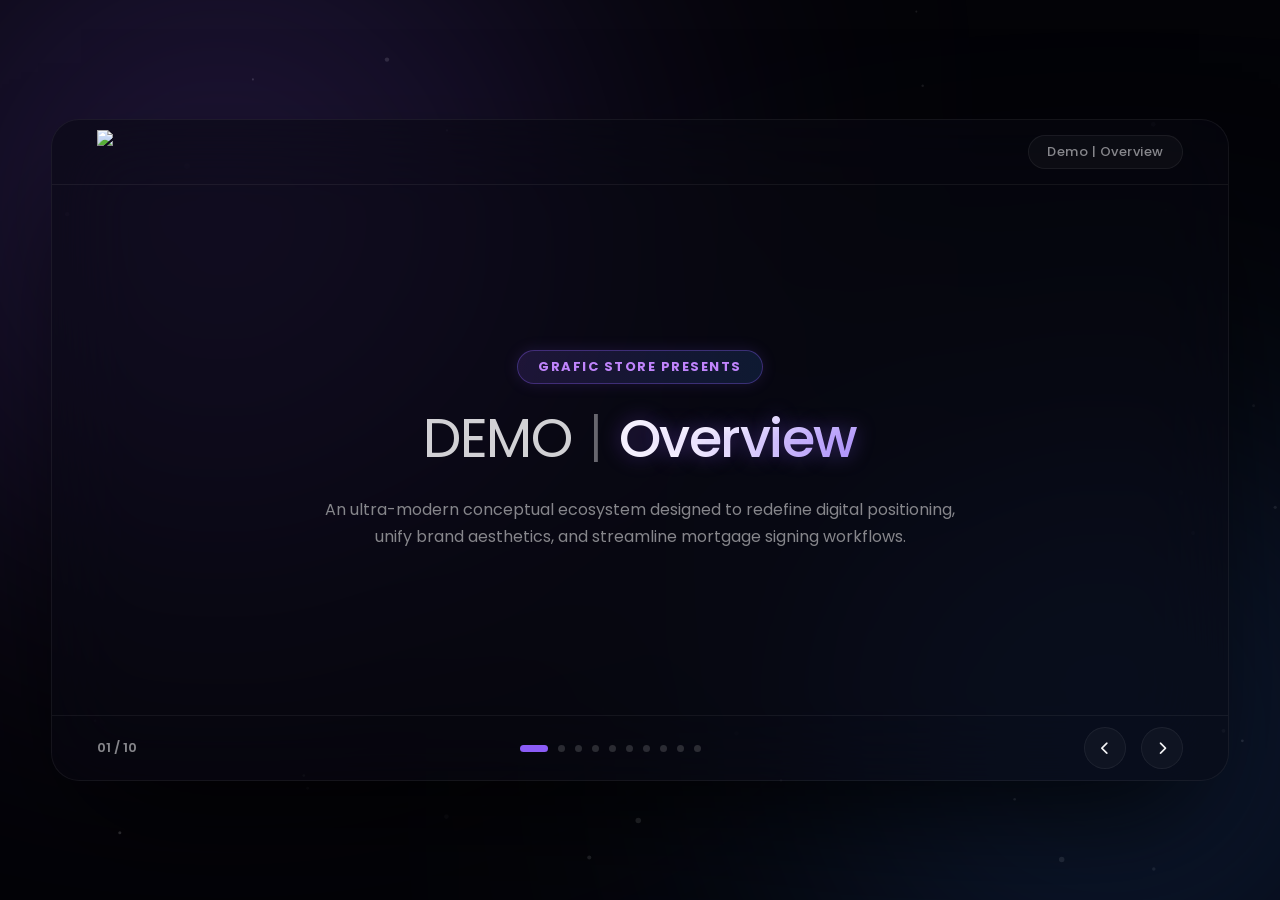
==== commit f4416b54: "Add files via upload" ====
--- a/index.html
+++ b/index.html
@@ -75,6 +75,59 @@
             cursor: zoom-in;
             background: transparent;
         }
+
+        /* ROTATE SCREEN - MÓVIL VERTICAL */
+        #rotate-screen {
+            display: none;
+            position: fixed;
+            inset: 0;
+            z-index: 99999;
+            background: #030307;
+            align-items: center;
+            justify-content: center;
+            flex-direction: column;
+            gap: 20px;
+        }
+        #rotate-content {
+            display: flex;
+            flex-direction: column;
+            align-items: center;
+            gap: 12px;
+            color: #f5f5f7;
+        }
+        #rotate-icon {
+            font-size: 64px;
+            color: #8b5cf6;
+            animation: rotateAnim 2s ease-in-out infinite;
+        }
+        @keyframes rotateAnim {
+            0%   { transform: rotate(0deg); }
+            40%  { transform: rotate(90deg); }
+            60%  { transform: rotate(90deg); }
+            100% { transform: rotate(0deg); }
+        }
+        @media (max-width: 768px) and (orientation: portrait) {
+            #rotate-screen { display: flex; }
+            .presentation-frame,
+            #bg-canvas,
+            .ambient-glows { display: none !important; }
+        }
+        @media (max-width: 768px) and (orientation: landscape) {
+            #rotate-screen { display: none !important; }
+            .presentation-frame { display: flex !important; }
+            /* Ajustes para landscape móvil */
+            .presentation-header { height: 45px; padding: 0 20px; }
+            .presentation-footer { height: 45px; padding: 0 20px; }
+            .agency-logo img { height: 28px !important; }
+            .slide { padding: 8px 15px; }
+            .slide-title-large { font-size: 28px; }
+            .text-desc { font-size: 12px; }
+            .cyber-badge { font-size: 10px; padding: 4px 12px; }
+            .nav-btn { width: 34px; height: 34px; }
+            .dot { width: 5px; height: 5px; }
+            .dot.active { width: 18px; }
+            .slide-counter { font-size: 11px; }
+        }
     </style>
 </head>
 <body>
@@ -85,6 +138,16 @@
         <div id="lightbox-content">
             <img id="lightbox-img" src="" alt="fullscreen">
             <iframe id="lightbox-video" src="" allow="autoplay; fullscreen" allowfullscreen></iframe>
+        </div>
+    </div>
+
+    
+    <!-- PANTALLA GIRAR DISPOSITIVO -->
+    <div id="rotate-screen">
+        <div id="rotate-content">
+            <i class="fa-solid fa-rotate" id="rotate-icon"></i>
+            <p style="font-size:18px; font-weight:700; margin:0;">Gira tu dispositivo</p>
+            <p style="font-size:13px; color:rgba(255,255,255,0.5); margin:0;">Esta presentación se ve en horizontal</p>
         </div>
     </div>
 
@@ -316,3 +379,4 @@
 
 </body>
 </html>
+<!-- ya generado, solo necesito leer el archivo -->
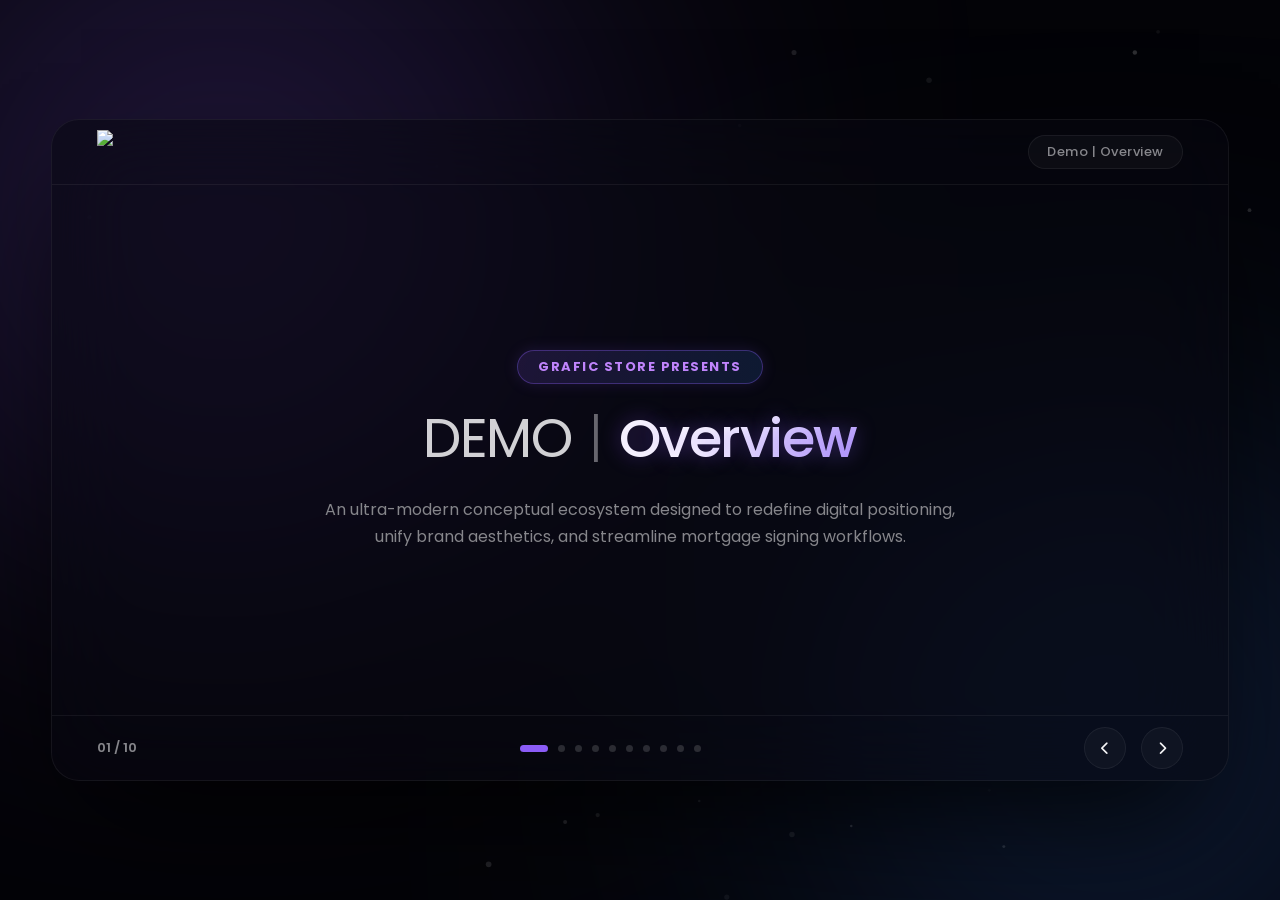
==== commit b331f149: "Add files via upload" ====
--- a/index.html
+++ b/index.html
@@ -106,27 +106,69 @@
             60%  { transform: rotate(90deg); }
             100% { transform: rotate(0deg); }
         }
-        @media (max-width: 768px) and (orientation: portrait) {
+        /* PORTRAIT — mostrar pantalla de giro */
+        @media (max-width: 1024px) and (orientation: portrait) {
             #rotate-screen { display: flex; }
             .presentation-frame,
             #bg-canvas,
             .ambient-glows { display: none !important; }
         }
-        @media (max-width: 768px) and (orientation: landscape) {
+
+        /* LANDSCAPE MÓVIL — presentación adaptada */
+        @media (max-width: 1024px) and (orientation: landscape) {
             #rotate-screen { display: none !important; }
-            .presentation-frame { display: flex !important; }
-            /* Ajustes para landscape móvil */
-            .presentation-header { height: 45px; padding: 0 20px; }
-            .presentation-footer { height: 45px; padding: 0 20px; }
-            .agency-logo img { height: 28px !important; }
-            .slide { padding: 8px 15px; }
-            .slide-title-large { font-size: 28px; }
-            .text-desc { font-size: 12px; }
-            .cyber-badge { font-size: 10px; padding: 4px 12px; }
-            .nav-btn { width: 34px; height: 34px; }
-            .dot { width: 5px; height: 5px; }
-            .dot.active { width: 18px; }
-            .slide-counter { font-size: 11px; }
+
+            body {
+                align-items: center;
+                justify-content: center;
+            }
+
+            .presentation-frame {
+                display: flex !important;
+                width: 100vw !important;
+                height: 100vh !important;
+                max-width: 100vw !important;
+                max-height: 100vh !important;
+                border-radius: 0 !important;
+                border: none !important;
+            }
+
+            .presentation-header {
+                height: 42px !important;
+                padding: 0 16px !important;
+                flex-shrink: 0;
+            }
+
+            .presentation-footer {
+                height: 42px !important;
+                padding: 0 16px !important;
+                flex-shrink: 0;
+            }
+
+            .agency-logo img { height: 24px !important; }
+
+            .brand-indicator { font-size: 11px !important; padding: 4px 10px !important; }
+
+            .slide {
+                padding: 6px 12px !important;
+            }
+
+            .slide-title-large { font-size: 26px !important; margin-bottom: 10px !important; }
+            .text-desc { font-size: 11px !important; margin-bottom: 10px !important; }
+            .cyber-badge { font-size: 9px !important; padding: 3px 10px !important; margin-bottom: 10px !important; }
+
+            /* Botones más grandes para touch */
+            .nav-btn {
+                width: 38px !important;
+                height: 38px !important;
+                font-size: 14px !important;
+            }
+
+            .dot { width: 6px !important; height: 6px !important; }
+            .dot.active { width: 20px !important; }
+            .slide-counter { font-size: 11px !important; }
+
+            .focused-media-container { height: 100% !important; }
         }
     </style>
 </head>
@@ -285,18 +327,8 @@
                                 allowfullscreen
                                 style="position:absolute; top:0; left:0; width:100%; height:100%; border:none; border-radius:20px; z-index:5;">
                             </iframe>
-                            <!-- overlay para lightbox — NO bloquea los controles normales del iframe -->
-                            <!-- El lightbox se activa desde el botón de abajo -->
-                        </div>
-                        <!-- Botón fullscreen debajo del video -->
-                        <button onclick="openLightbox('video','https://www.youtube.com/embed/e7B8Pl4Uk24')"
-                            style="position:absolute; bottom:-38px; left:50%; transform:translateX(-50%);
-                                   background:rgba(255,107,0,0.15); border:1px solid rgba(255,107,0,0.4);
-                                   color:#ff6b00; padding:6px 20px; border-radius:20px; cursor:pointer;
-                                   font-size:12px; font-weight:600; font-family:'Poppins',sans-serif;
-                                   letter-spacing:0.5px; transition:all 0.3s;">
-                            <i class="fa-solid fa-expand" style="margin-right:6px;"></i>Ver en pantalla completa
-                        </button>
+                            <!-- Usar el botón nativo de YouTube para fullscreen -->
+                        </div>
                     </div>
                 </div>
             </div>
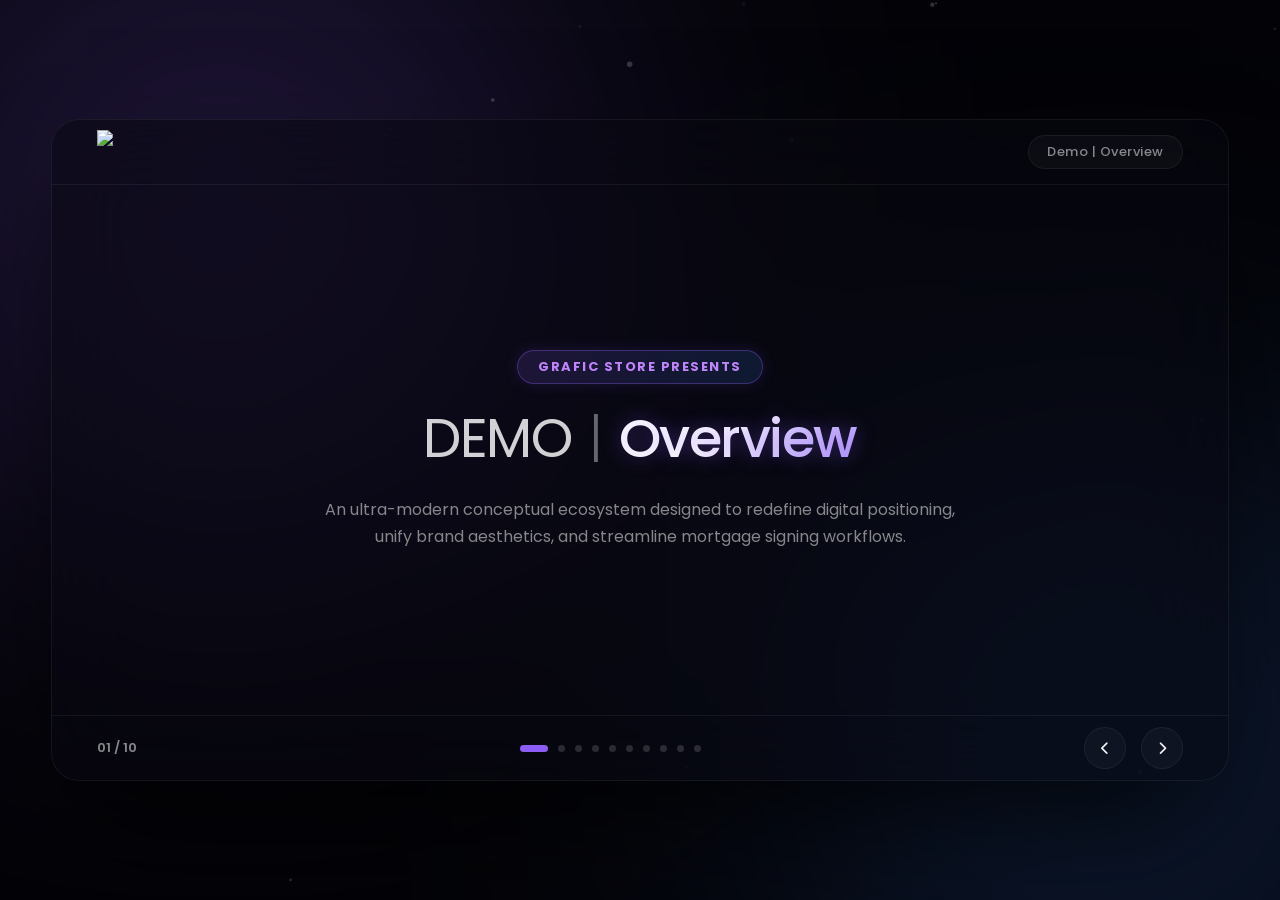
==== commit 6247dd77: "Update index.html" ====
--- a/index.html
+++ b/index.html
@@ -337,7 +337,7 @@
             <div class="slide" data-theme="grafic" data-title="Closing">
                 <div class="slide-focused-layout" style="justify-content:center; gap:24px;">
                     <div style="text-align:center;">
-                        <span class="cyber-badge" style="box-shadow:0 0 25px rgba(139,92,246,0.35);">Evoluciona tu Marca hoy con:</span>
+                        <span class="cyber-badge" style="box-shadow:0 0 25px rgba(139,92,246,0.35);">Evoluciona tu Marca con:</span>
                         <h1 class="slide-title-large" style="font-size:58px; margin-bottom:25px;">
                             <span class="text-glow-cyber">Grafic Store</span>
                         </h1>
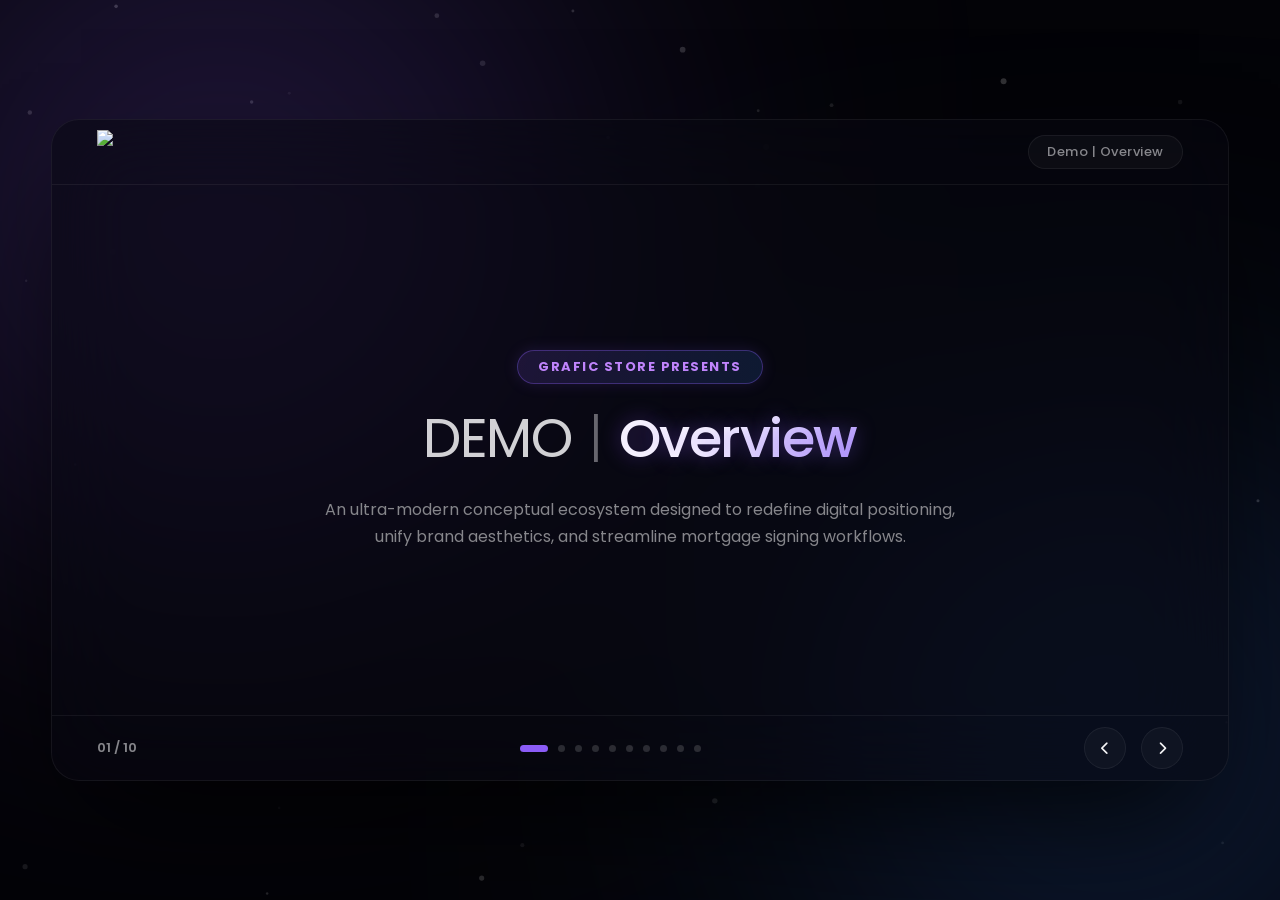
==== commit 04b53b41: "Fix HTML formatting in index.html" ====
--- a/index.html
+++ b/index.html
@@ -308,6 +308,7 @@
                     <div class="focused-media-container">
                         <div class="media-placeholder" style="border-color:rgba(255,107,0,0.2);">
                             <img src="https://i.ibb.co/S4HT1vhL/FEED-IG.jpg" alt="Instagram Feed" onerror="this.style.display='none';">
+                            
                         </div>
                     </div>
                 </div>
